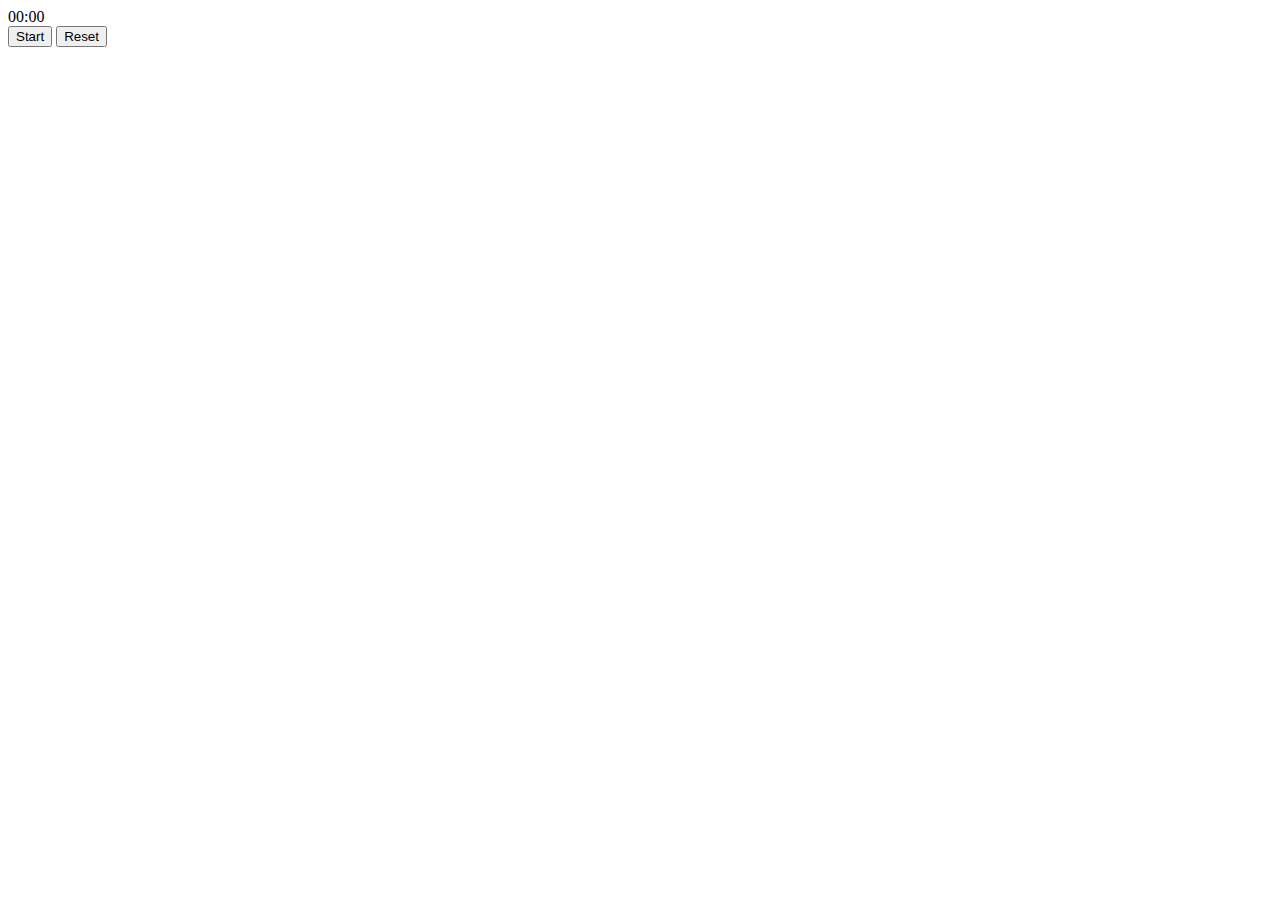
==== stopwatch-app/index.html @ f26e3ff5 "Initial commit" ====
<!DOCTYPE html>
<html>
  <head>
    <title>Stopwatch App</title>
    <link rel="stylesheet" href="styles/stopwatch-app.css">
  </head>
  <body>
    <div class="stopwatch-display js-watch-display">00:00</div>
    
    <button class="start-button stop-button js-start">Start</button>
    <button class="reset-button js-reset">Reset</button>

    
    <script src="scripts/stopwatch-app-script.js">
    </script>
  </body>
</html>
---- stopwatch-app/styles/stopwatch-app.css ----
testing
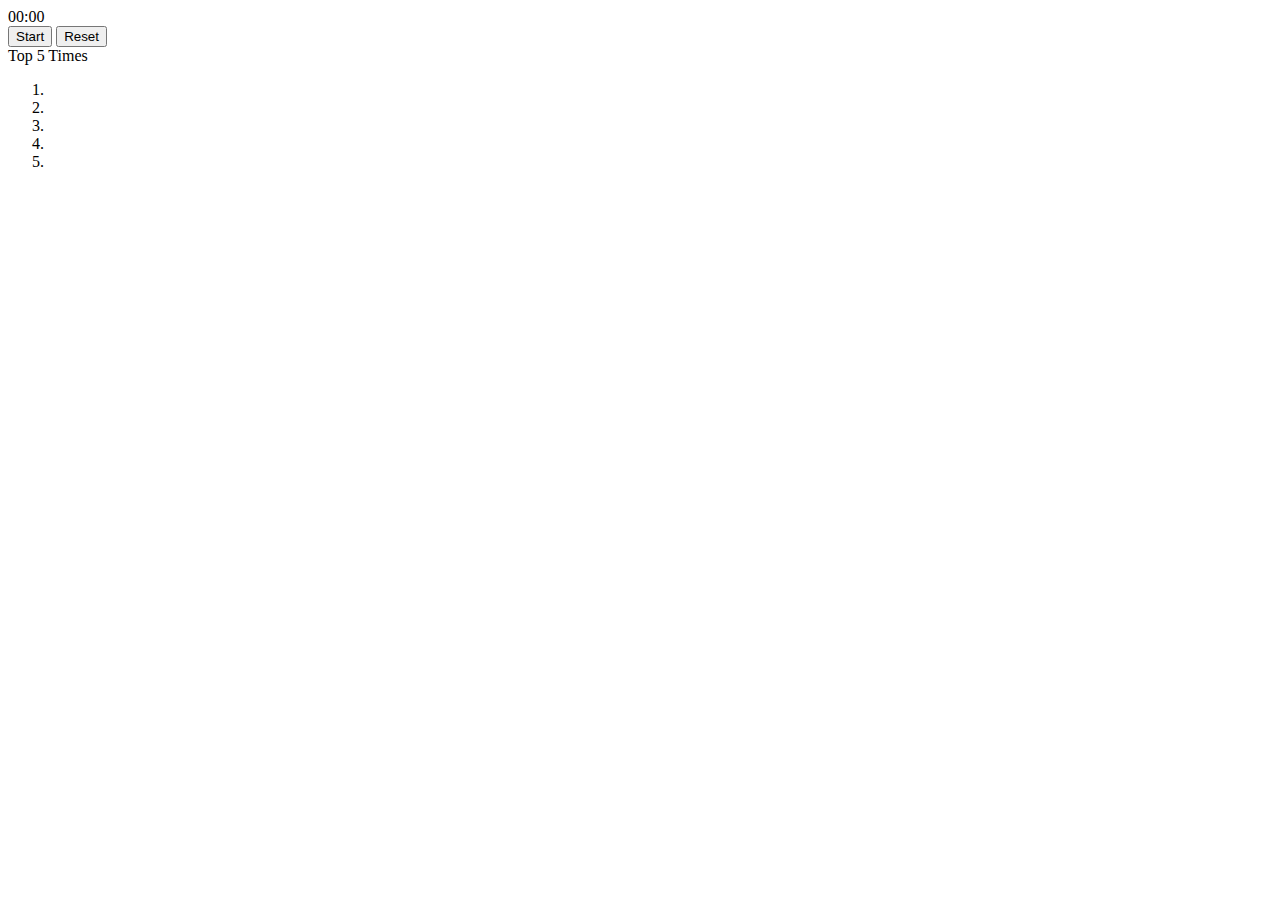
==== commit 4831b764: "Implemented time recording and top times display functionality for the stopwatch app. The recordTime" ====
--- a/stopwatch-app/index.html
+++ b/stopwatch-app/index.html
@@ -10,6 +10,17 @@
     <button class="start-button stop-button js-start">Start</button>
     <button class="reset-button js-reset">Reset</button>
 
+    <div class="top-5-display js-top-times">Top 5 Times
+      
+      <ol>
+        <li></li>
+        <li></li>
+        <li></li>
+        <li></li>
+        <li></li>
+      </ol>
+    </div>
+
     
     <script src="scripts/stopwatch-app-script.js">
     </script>
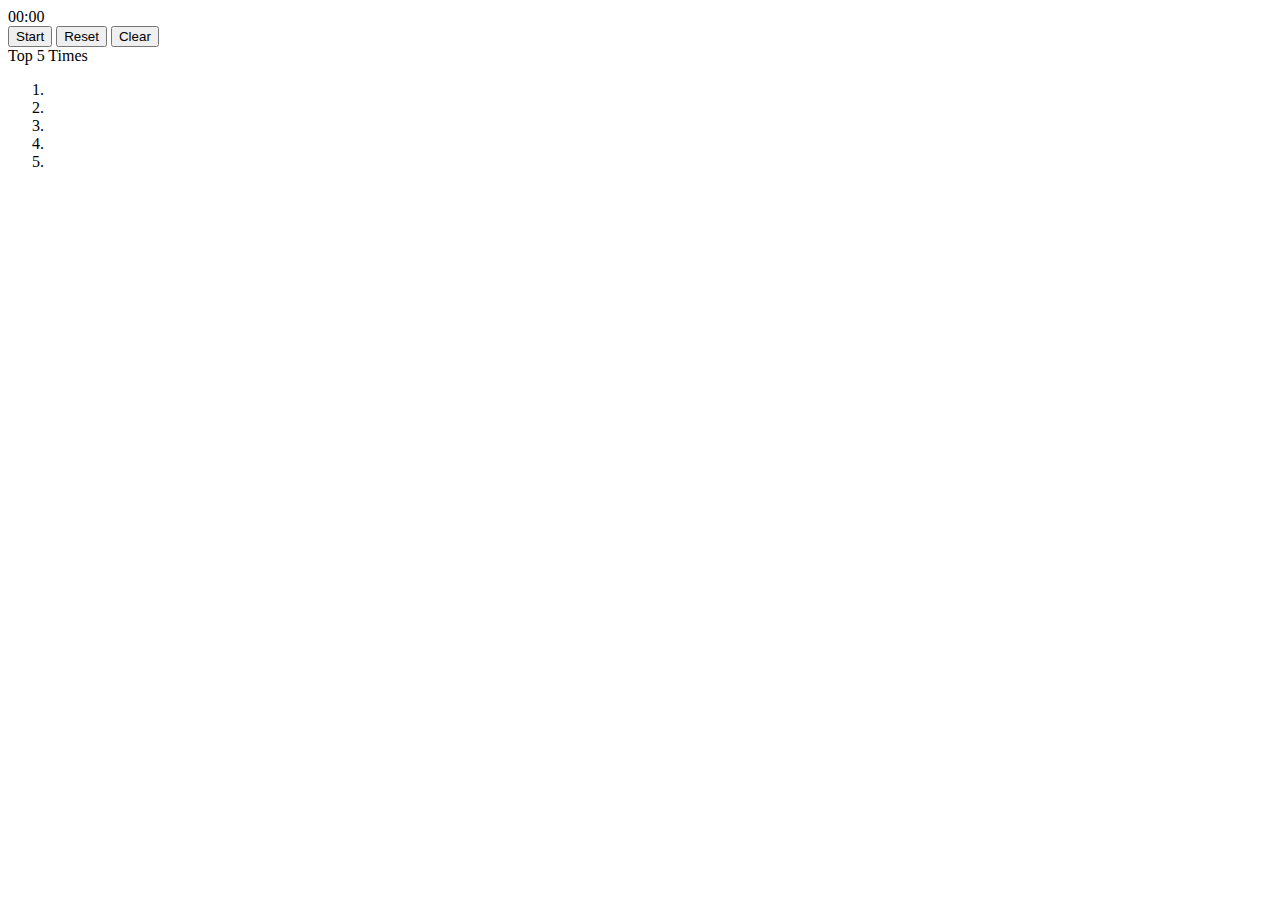
==== commit a1932842: "Update index.html to include Clear button for stopwatch app" ====
--- a/stopwatch-app/index.html
+++ b/stopwatch-app/index.html
@@ -9,6 +9,7 @@
     
     <button class="start-button stop-button js-start">Start</button>
     <button class="reset-button js-reset">Reset</button>
+    <button class="clear-button js-clear">Clear</button>
 
     <div class="top-5-display js-top-times">Top 5 Times
       
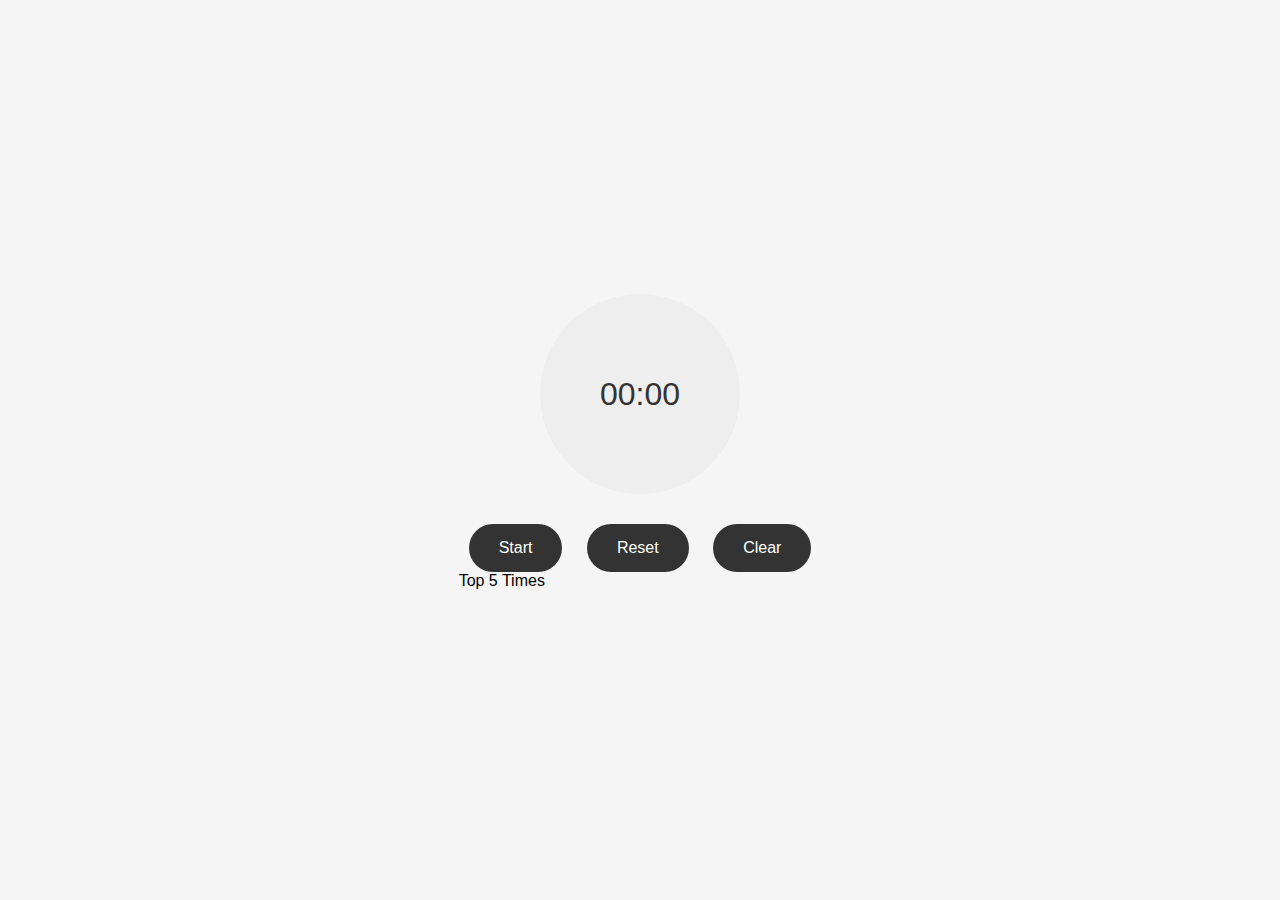
==== commit 15759680: "created a container for stopwatch timer interface, added a container for buttons" ====
--- a/stopwatch-app/index.html
+++ b/stopwatch-app/index.html
@@ -5,14 +5,16 @@
     <link rel="stylesheet" href="styles/stopwatch-app.css">
   </head>
   <body>
+    <div class="stopwatch-container">
     <div class="stopwatch-display js-watch-display">00:00</div>
     
+    <div class="buttons-container">
     <button class="start-button stop-button js-start">Start</button>
     <button class="reset-button js-reset">Reset</button>
     <button class="clear-button js-clear">Clear</button>
-
-    <div class="top-5-display js-top-times">Top 5 Times
-      
+  </div>    
+  
+  <div class="top-5-display js-top-times">Top 5 Times
       <ol>
         <li></li>
         <li></li>
@@ -21,8 +23,7 @@
         <li></li>
       </ol>
     </div>
-
-    
+  </div>
     <script src="scripts/stopwatch-app-script.js">
     </script>
   </body>
--- a/stopwatch-app/styles/stopwatch-app.css
+++ b/stopwatch-app/styles/stopwatch-app.css
@@ -1 +1,45 @@
-testing+
+body {
+  background: #f5f5f5;
+  font-family: Arial, sans-serif;
+  display: flex;
+  align-items: center;
+  justify-content: center;
+  height: 100vh;
+  margin: 0;
+  padding: 0;
+}
+
+.stopwatch-display {
+  background: #eee;
+  border-radius: 50%;
+  width: 200px;
+  height: 200px;
+  display: flex;
+  align-items: center;
+  justify-content: center;
+  margin: 0 auto 30px auto;
+  font-size: 2em;
+  color: #333;
+}
+
+button {
+  background: #333;
+  color: white;
+  border: none;
+  border-radius: 50px;
+  padding: 15px 30px;
+  font-size: 1em;
+  margin: 0 10px;
+  cursor: pointer;
+  transition: background 0.3s;
+}
+
+button:hover {
+  background: #555;
+}
+
+button:active {
+  background: #222;
+}
+
